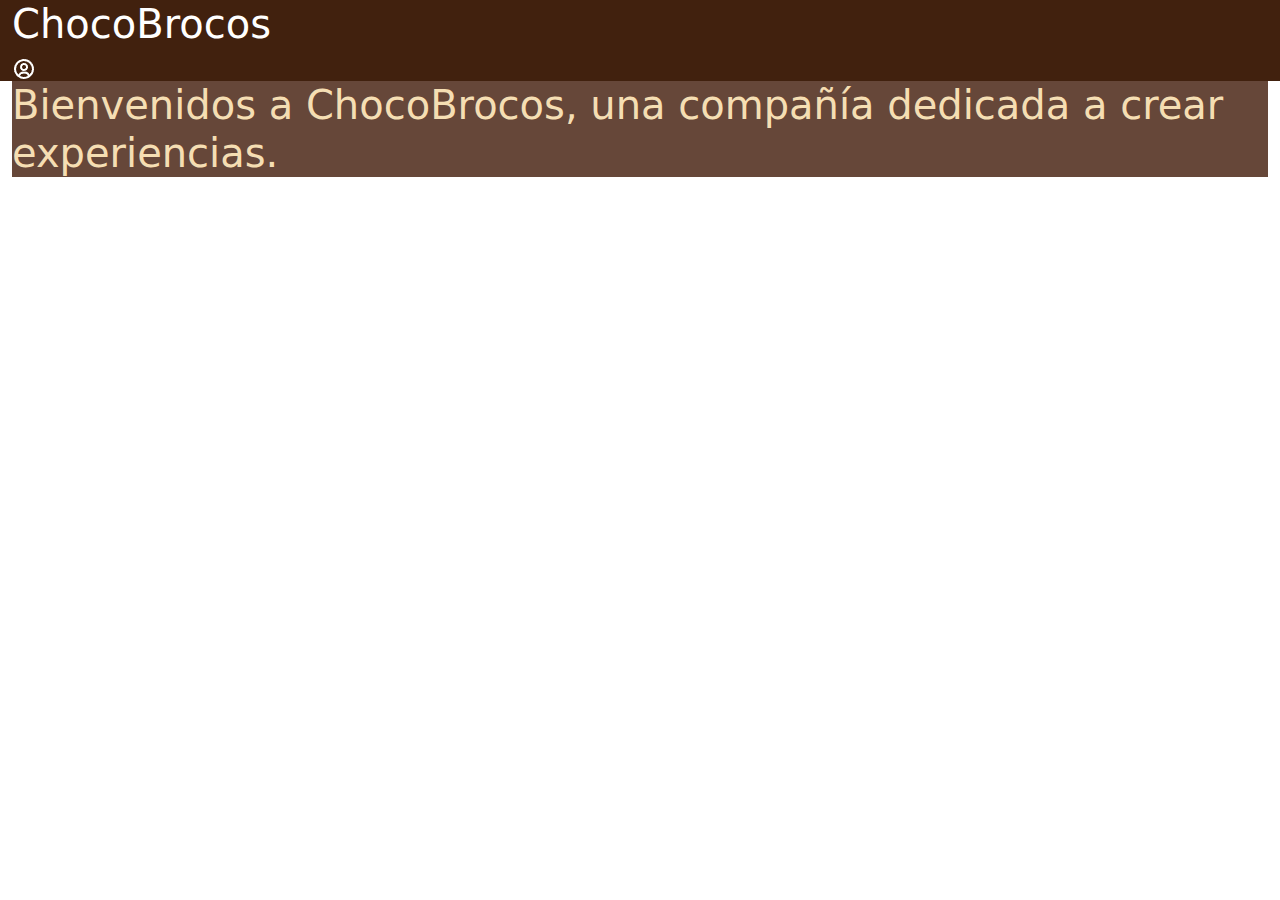
==== index.html @ 79ef39d7 "feature: se añadió el archivo index.html con los requerimientos solicitados" ====
<!DOCTYPE html>
<html lang="en">
<head>
    <meta charset="UTF-8">
    <meta name="viewport" content="width=device-width, initial-scale=1.0">
    <title>ChocoBrocos WEB</title>
    <link href="https://cdn.jsdelivr.net/npm/bootstrap@5.3.3/dist/css/bootstrap.min.css" rel="stylesheet" integrity="sha384-QWTKZyjpPEjISv5WaRU9OFeRpok6YctnYmDr5pNlyT2bRjXh0JMhjY6hW+ALEwIH" crossorigin="anonymous">
    <link href='https://unpkg.com/boxicons@2.1.4/css/boxicons.min.css' rel='stylesheet'>
</head>
    <body>
        <main class="container-fluid" style="display: contents;">
            <section class=" main container-fluid" style="background-color: rgb(65, 33, 14);">
                <nav class="menu">
                    <div class="nav_logo" style="color: white;">
                        <h1>ChocoBrocos</h1>
                    </div>
                    <div class="user">
                        <img src="[data-uri]"/>
                    </div>
                </nav>
            </section>
            <section class="container-fluid">
                <div class="home_container" style="background-color: rgb(102, 71, 57);">
                    <div class="welcome_text-align" style="color: wheat;">
                        <h1>Bienvenidos a ChocoBrocos, una compañía dedicada a crear experiencias.</h1>
                    </div>
                </div>
            </section>
        </main>
    </body>
</html>
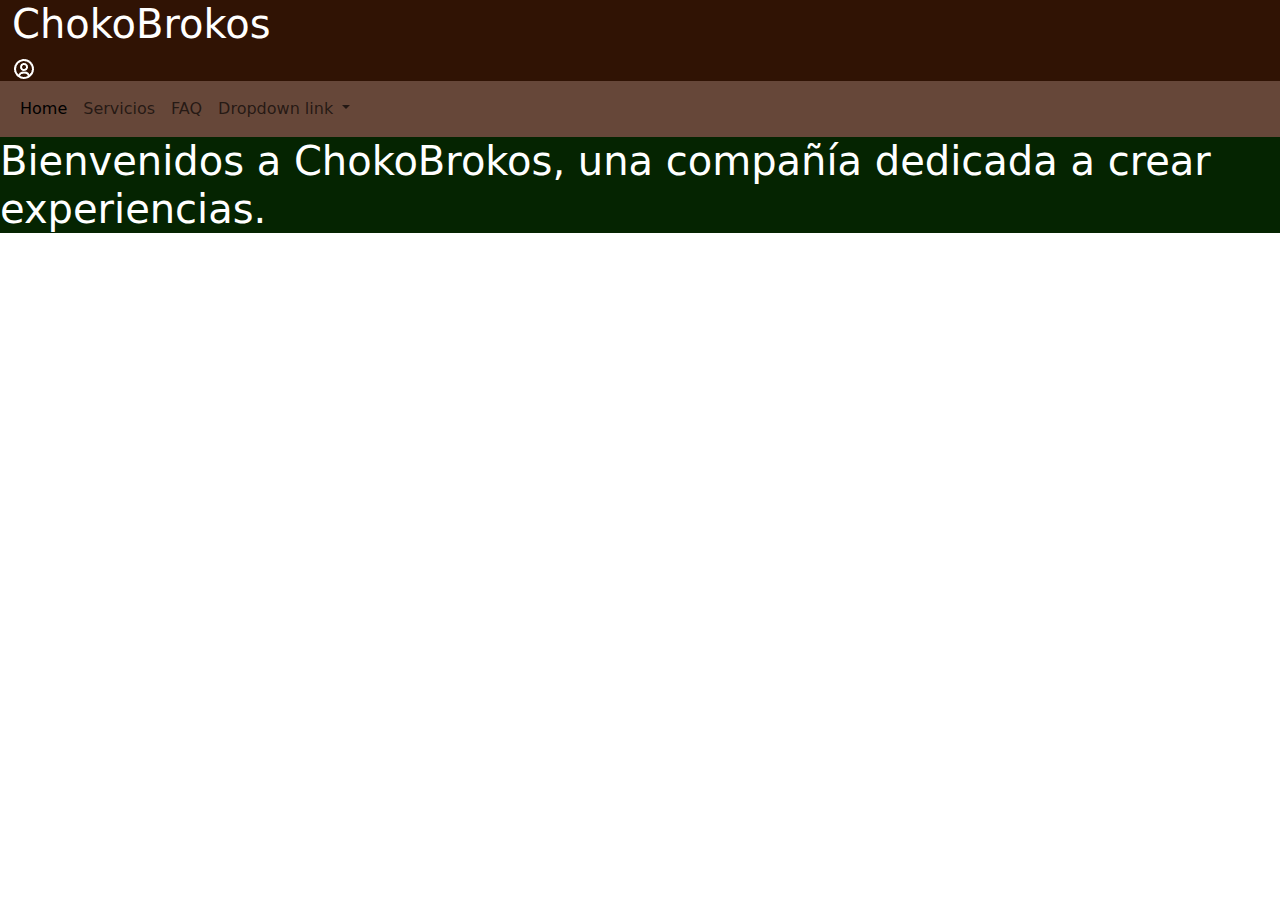
==== commit d18f514b: "feature: Se creo el texto de bienvenida al usuario" ====
--- a/index.html
+++ b/index.html
@@ -9,23 +9,55 @@
 </head>
     <body>
         <main class="container-fluid" style="display: contents;">
-            <section class=" main container-fluid" style="background-color: rgb(65, 33, 14);">
-                <nav class="menu">
+            <nav class="main container-fluid" style="background-color: rgb(48, 19, 4);">
+                <div class="header">
                     <div class="nav_logo" style="color: white;">
-                        <h1>ChocoBrocos</h1>
+                        <h1>ChokoBrokos</h1>
                     </div>
                     <div class="user">
                         <img src="[data-uri]"/>
                     </div>
-                </nav>
-            </section>
-            <section class="container-fluid">
-                <div class="home_container" style="background-color: rgb(102, 71, 57);">
-                    <div class="welcome_text-align" style="color: wheat;">
-                        <h1>Bienvenidos a ChocoBrocos, una compañía dedicada a crear experiencias.</h1>
+                </div>
+            </nav>
+            <nav class="navbar navbar-expand-lg" style="background-color: rgb(102, 71, 57);">
+                <div class="container-fluid">
+                  <button class="navbar-toggler" type="button" data-bs-toggle="collapse" data-bs-target="#navbarNavDropdown" aria-controls="navbarNavDropdown" aria-expanded="false" aria-label="Toggle navigation">
+                    <span class="navbar-toggler-icon"></span>
+                  </button>
+                  <div class="collapse navbar-collapse" id="navbarNavDropdown">
+                    <ul class="navbar-nav">
+                      <li class="nav-item">
+                        <a class="nav-link active" aria-current="page" href="index.html">Home</a>
+                      </li>
+                      <li class="nav-item">
+                        <a class="nav-link" href="servicios.html">Servicios</a>
+                      </li>
+                      <li class="nav-item">
+                        <a class="nav-link" href="faq.html">FAQ</a>
+                      </li>
+                      <li class="nav-item dropdown">
+                        <a class="nav-link dropdown-toggle" href="#" id="navbarDropdownMenuLink" role="button" data-bs-toggle="dropdown" aria-expanded="false">
+                          Dropdown link
+                        </a>
+                        <ul class="dropdown-menu" aria-labelledby="navbarDropdownMenuLink">
+                          <li><a class="dropdown-item" href="#">Action</a></li>
+                          <li><a class="dropdown-item" href="#">Another action</a></li>
+                          <li><a class="dropdown-item" href="#">Something else here</a></li>
+                        </ul>
+                      </li>
+                    </ul>
+                  </div>
+                </div>
+              </nav>
+            <section class="second_container-fluid">
+                <div class="home_container" style="background-color: rgb(5, 36, 1);">
+                    <div class="welcome_text-align" style="color: rgb(255, 255, 255);">
+                        <h1>Bienvenidos a ChokoBrokos, una compañía dedicada a crear experiencias.</h1>
                     </div>
                 </div>
             </section>
         </main>
+        <script src="https://cdn.jsdelivr.net/npm/@popperjs/core@2.11.8/dist/umd/popper.min.js" integrity="sha384-I7E8VVD/ismYTF4hNIPjVp/Zjvgyol6VFvRkX/vR+Vc4jQkC+hVqc2pM8ODewa9r" crossorigin="anonymous"></script>
+        <script src="https://cdn.jsdelivr.net/npm/bootstrap@5.3.3/dist/js/bootstrap.min.js" integrity="sha384-0pUGZvbkm6XF6gxjEnlmuGrJXVbNuzT9qBBavbLwCsOGabYfZo0T0to5eqruptLy" crossorigin="anonymous"></script>
     </body>
 </html>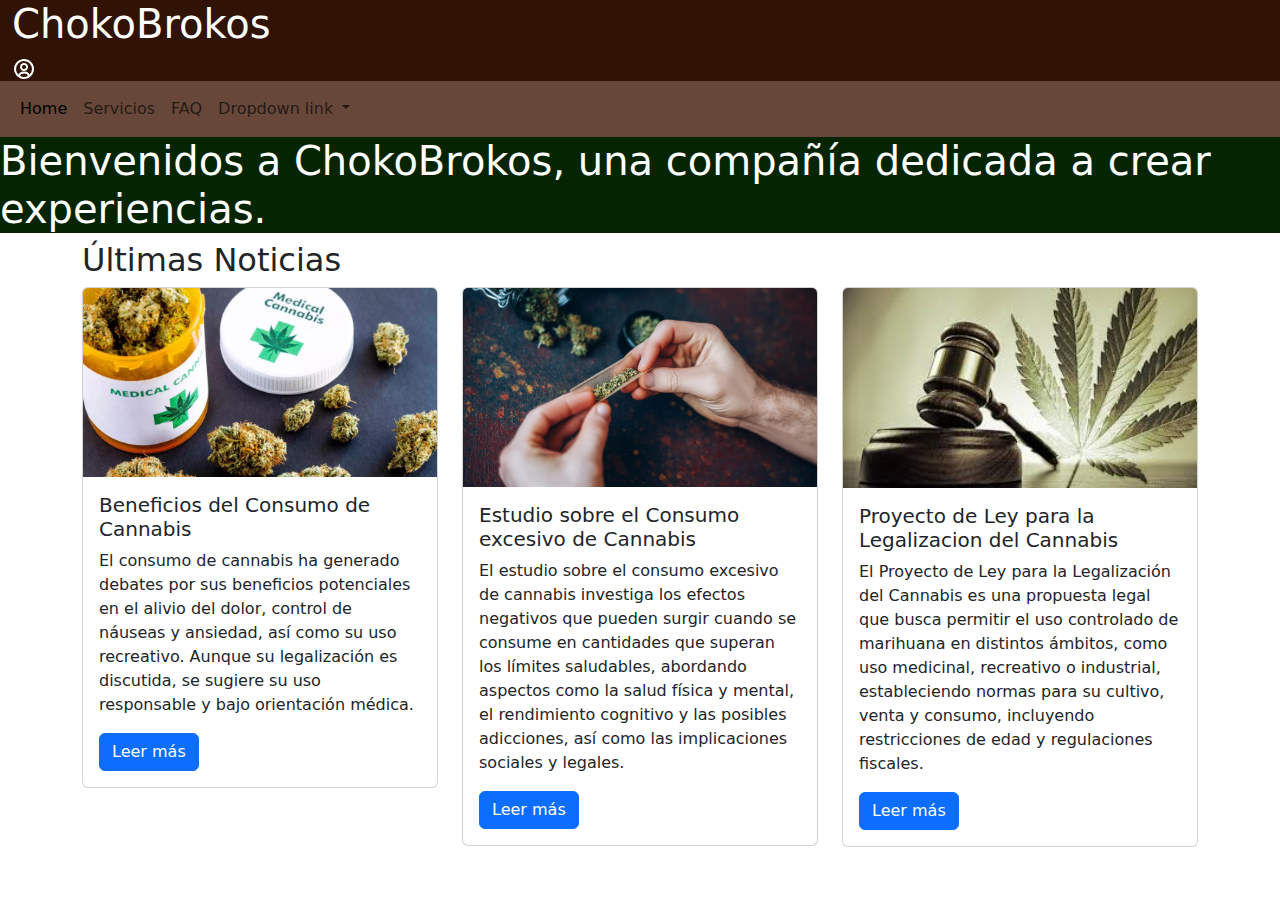
==== commit 5fe1a777: "feat: se agregaron las funcionalidades 21, 22, 24 y 25" ====
--- a/index.html
+++ b/index.html
@@ -56,6 +56,43 @@
                     </div>
                 </div>
             </section>
+            <section class="latest-news">
+              <div class="container">
+                  <h2>Últimas Noticias</h2>
+                  <div class="row">
+                      <div class="col-md-4">
+                          <div class="card">
+                              <img src="./resources/cannabis-medicinal-tecsalud.jpg.jpeg" class="card-img-top" alt="...">
+                              <div class="card-body">
+                                  <h5 class="card-title">Beneficios del Consumo de Cannabis</h5>
+                                  <p class="card-text">El consumo de cannabis ha generado debates por sus beneficios potenciales en el alivio del dolor, control de náuseas y ansiedad, así como su uso recreativo. Aunque su legalización es discutida, se sugiere su uso responsable y bajo orientación médica.</p>
+                                  <a href="#" class="btn btn-primary">Leer más</a>
+                              </div>
+                          </div>
+                      </div>
+                      <div class="col-md-4">
+                          <div class="card">
+                              <img src="./resources/GettyImages-1336476566.webp" class="card-img-top" alt="...">
+                              <div class="card-body">
+                                  <h5 class="card-title">Estudio sobre el Consumo excesivo de Cannabis</h5>
+                                  <p class="card-text">El estudio sobre el consumo excesivo de cannabis investiga los efectos negativos que pueden surgir cuando se consume en cantidades que superan los límites saludables, abordando aspectos como la salud física y mental, el rendimiento cognitivo y las posibles adicciones, así como las implicaciones sociales y legales.</p>
+                                  <a href="#" class="btn btn-primary">Leer más</a>
+                              </div>
+                          </div>
+                      </div>
+                      <div class="col-md-4">
+                          <div class="card">
+                              <img src="./resources/images.jpeg" class="card-img-top" alt="...">
+                              <div class="card-body">
+                                  <h5 class="card-title">Proyecto de Ley para la Legalizacion del Cannabis</h5>
+                                  <p class="card-text">El Proyecto de Ley para la Legalización del Cannabis es una propuesta legal que busca permitir el uso controlado de marihuana en distintos ámbitos, como uso medicinal, recreativo o industrial, estableciendo normas para su cultivo, venta y consumo, incluyendo restricciones de edad y regulaciones fiscales.</p>
+                                  <a href="#" class="btn btn-primary">Leer más</a>
+                              </div>
+                          </div>
+                      </div>
+                  </div>
+              </div>
+          </section>
         </main>
         <script src="https://cdn.jsdelivr.net/npm/@popperjs/core@2.11.8/dist/umd/popper.min.js" integrity="sha384-I7E8VVD/ismYTF4hNIPjVp/Zjvgyol6VFvRkX/vR+Vc4jQkC+hVqc2pM8ODewa9r" crossorigin="anonymous"></script>
         <script src="https://cdn.jsdelivr.net/npm/bootstrap@5.3.3/dist/js/bootstrap.min.js" integrity="sha384-0pUGZvbkm6XF6gxjEnlmuGrJXVbNuzT9qBBavbLwCsOGabYfZo0T0to5eqruptLy" crossorigin="anonymous"></script>
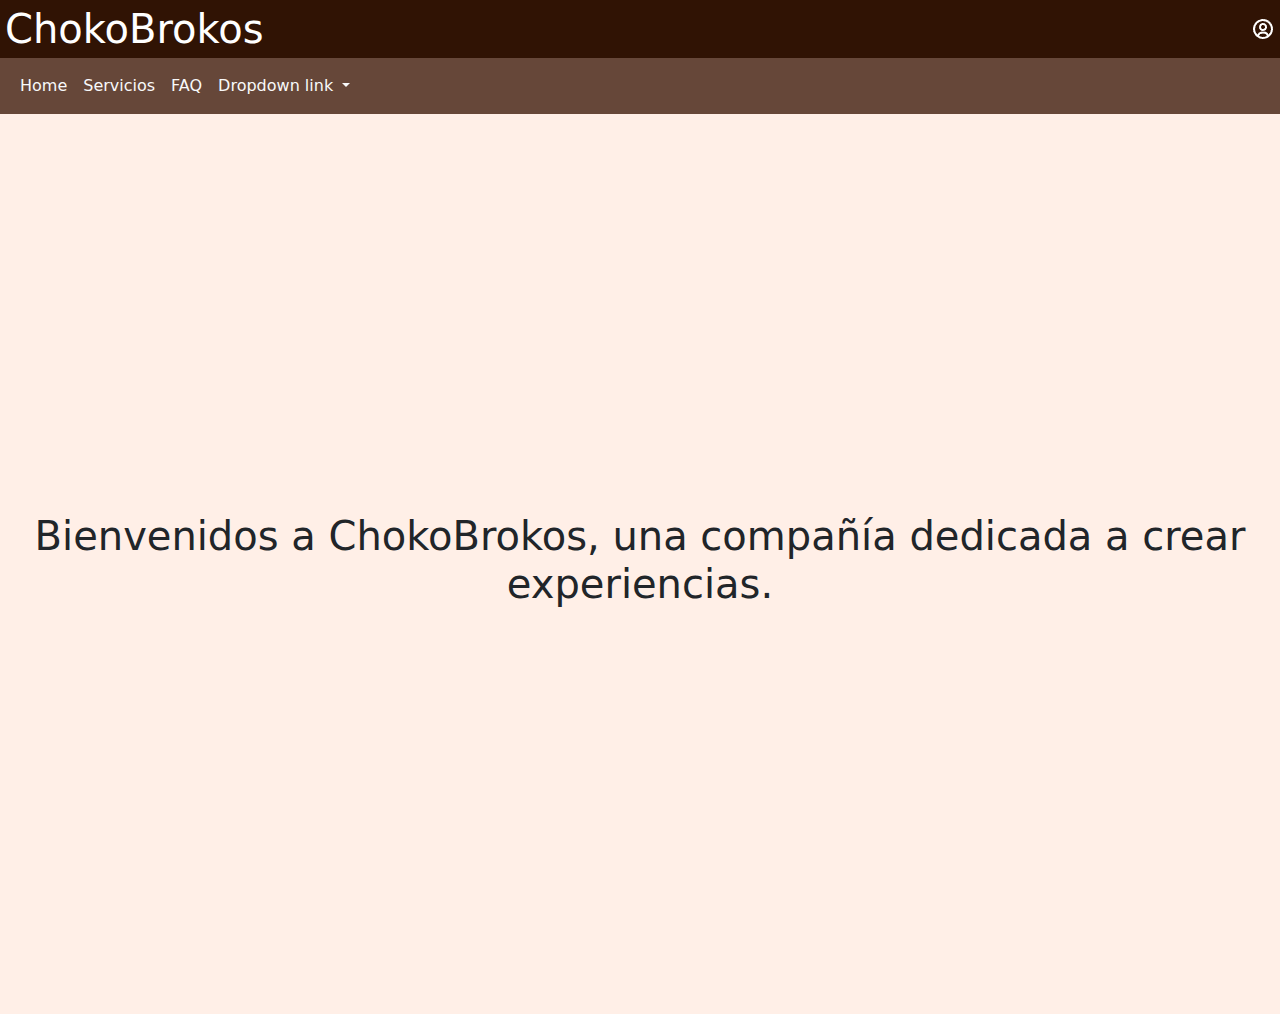
==== commit 1179b799: "feat: se añadio styles.css" ====
--- a/index.html
+++ b/index.html
@@ -4,39 +4,38 @@
     <meta charset="UTF-8">
     <meta name="viewport" content="width=device-width, initial-scale=1.0">
     <title>ChocoBrocos WEB</title>
+    <link rel="stylesheet" href="/css/styles.css">
     <link href="https://cdn.jsdelivr.net/npm/bootstrap@5.3.3/dist/css/bootstrap.min.css" rel="stylesheet" integrity="sha384-QWTKZyjpPEjISv5WaRU9OFeRpok6YctnYmDr5pNlyT2bRjXh0JMhjY6hW+ALEwIH" crossorigin="anonymous">
     <link href='https://unpkg.com/boxicons@2.1.4/css/boxicons.min.css' rel='stylesheet'>
 </head>
     <body>
         <main class="container-fluid" style="display: contents;">
-            <nav class="main container-fluid" style="background-color: rgb(48, 19, 4);">
-                <div class="header">
-                    <div class="nav_logo" style="color: white;">
+            <nav class="container-fluid" id="header">
+                    <div class="nav_logo">
                         <h1>ChokoBrokos</h1>
                     </div>
-                    <div class="user">
+                    <div class="user" href="login.html">
                         <img src="[data-uri]"/>
                     </div>
-                </div>
             </nav>
-            <nav class="navbar navbar-expand-lg" style="background-color: rgb(102, 71, 57);">
+            <nav class="navbar navbar-expand-lg" id="mainmenu">
                 <div class="container-fluid">
                   <button class="navbar-toggler" type="button" data-bs-toggle="collapse" data-bs-target="#navbarNavDropdown" aria-controls="navbarNavDropdown" aria-expanded="false" aria-label="Toggle navigation">
-                    <span class="navbar-toggler-icon"></span>
+                    <span class="navbar-toggler-icon" style="color: white;"></span>
                   </button>
                   <div class="collapse navbar-collapse" id="navbarNavDropdown">
                     <ul class="navbar-nav">
                       <li class="nav-item">
-                        <a class="nav-link active" aria-current="page" href="index.html">Home</a>
+                        <a class="nav-link active text-light" aria-current="page" href="index.html">Home</a>
                       </li>
                       <li class="nav-item">
-                        <a class="nav-link" href="servicios.html">Servicios</a>
+                        <a class="nav-link text-light" href="servicios.html">Servicios</a>
                       </li>
                       <li class="nav-item">
-                        <a class="nav-link" href="faq.html">FAQ</a>
+                        <a class="nav-link text-light" href="faq.html">FAQ</a>
                       </li>
                       <li class="nav-item dropdown">
-                        <a class="nav-link dropdown-toggle" href="#" id="navbarDropdownMenuLink" role="button" data-bs-toggle="dropdown" aria-expanded="false">
+                        <a class="nav-link dropdown-toggle text-light" href="#" id="navbarDropdownMenuLink" role="button" data-bs-toggle="dropdown" aria-expanded="false">
                           Dropdown link
                         </a>
                         <ul class="dropdown-menu" aria-labelledby="navbarDropdownMenuLink">
@@ -49,50 +48,13 @@
                   </div>
                 </div>
               </nav>
-            <section class="second_container-fluid">
-                <div class="home_container" style="background-color: rgb(5, 36, 1);">
-                    <div class="welcome_text-align" style="color: rgb(255, 255, 255);">
+            <section class="second container-fluid" id="mainhome">
+                <div class="home_container">
+                    <div class="text-center">
                         <h1>Bienvenidos a ChokoBrokos, una compañía dedicada a crear experiencias.</h1>
                     </div>
                 </div>
             </section>
-            <section class="latest-news">
-              <div class="container">
-                  <h2>Últimas Noticias</h2>
-                  <div class="row">
-                      <div class="col-md-4">
-                          <div class="card">
-                              <img src="./resources/cannabis-medicinal-tecsalud.jpg.jpeg" class="card-img-top" alt="...">
-                              <div class="card-body">
-                                  <h5 class="card-title">Beneficios del Consumo de Cannabis</h5>
-                                  <p class="card-text">El consumo de cannabis ha generado debates por sus beneficios potenciales en el alivio del dolor, control de náuseas y ansiedad, así como su uso recreativo. Aunque su legalización es discutida, se sugiere su uso responsable y bajo orientación médica.</p>
-                                  <a href="#" class="btn btn-primary">Leer más</a>
-                              </div>
-                          </div>
-                      </div>
-                      <div class="col-md-4">
-                          <div class="card">
-                              <img src="./resources/GettyImages-1336476566.webp" class="card-img-top" alt="...">
-                              <div class="card-body">
-                                  <h5 class="card-title">Estudio sobre el Consumo excesivo de Cannabis</h5>
-                                  <p class="card-text">El estudio sobre el consumo excesivo de cannabis investiga los efectos negativos que pueden surgir cuando se consume en cantidades que superan los límites saludables, abordando aspectos como la salud física y mental, el rendimiento cognitivo y las posibles adicciones, así como las implicaciones sociales y legales.</p>
-                                  <a href="#" class="btn btn-primary">Leer más</a>
-                              </div>
-                          </div>
-                      </div>
-                      <div class="col-md-4">
-                          <div class="card">
-                              <img src="./resources/images.jpeg" class="card-img-top" alt="...">
-                              <div class="card-body">
-                                  <h5 class="card-title">Proyecto de Ley para la Legalizacion del Cannabis</h5>
-                                  <p class="card-text">El Proyecto de Ley para la Legalización del Cannabis es una propuesta legal que busca permitir el uso controlado de marihuana en distintos ámbitos, como uso medicinal, recreativo o industrial, estableciendo normas para su cultivo, venta y consumo, incluyendo restricciones de edad y regulaciones fiscales.</p>
-                                  <a href="#" class="btn btn-primary">Leer más</a>
-                              </div>
-                          </div>
-                      </div>
-                  </div>
-              </div>
-          </section>
         </main>
         <script src="https://cdn.jsdelivr.net/npm/@popperjs/core@2.11.8/dist/umd/popper.min.js" integrity="sha384-I7E8VVD/ismYTF4hNIPjVp/Zjvgyol6VFvRkX/vR+Vc4jQkC+hVqc2pM8ODewa9r" crossorigin="anonymous"></script>
         <script src="https://cdn.jsdelivr.net/npm/bootstrap@5.3.3/dist/js/bootstrap.min.js" integrity="sha384-0pUGZvbkm6XF6gxjEnlmuGrJXVbNuzT9qBBavbLwCsOGabYfZo0T0to5eqruptLy" crossorigin="anonymous"></script>
--- a/css/styles.css
+++ b/css/styles.css
@@ -0,0 +1,38 @@
+:root{
+    --var-header: rgb(48, 19, 4);
+    --var-menu: rgb(102, 71, 57);
+    --var-main: rgb(255, 239, 231);
+}
+
+html{
+    min-height: 960px
+}
+
+#header{
+    display: flex;
+    padding: 5px;
+    background-color: var(--var-header);
+    color: white;
+    align-items: center;
+    justify-content: space-between;
+}
+
+#header h1{
+    margin: 0%;
+}
+
+#mainmenu{
+    background-color: var(--var-menu);
+    color: white;
+}
+
+#mainhome{
+    display: flex;
+    min-height: 900px;
+    width: auto;
+    padding: 10px;
+    margin: 0%;
+    background-color: var(--var-main);
+    justify-content: center;
+    align-items: center;
+}
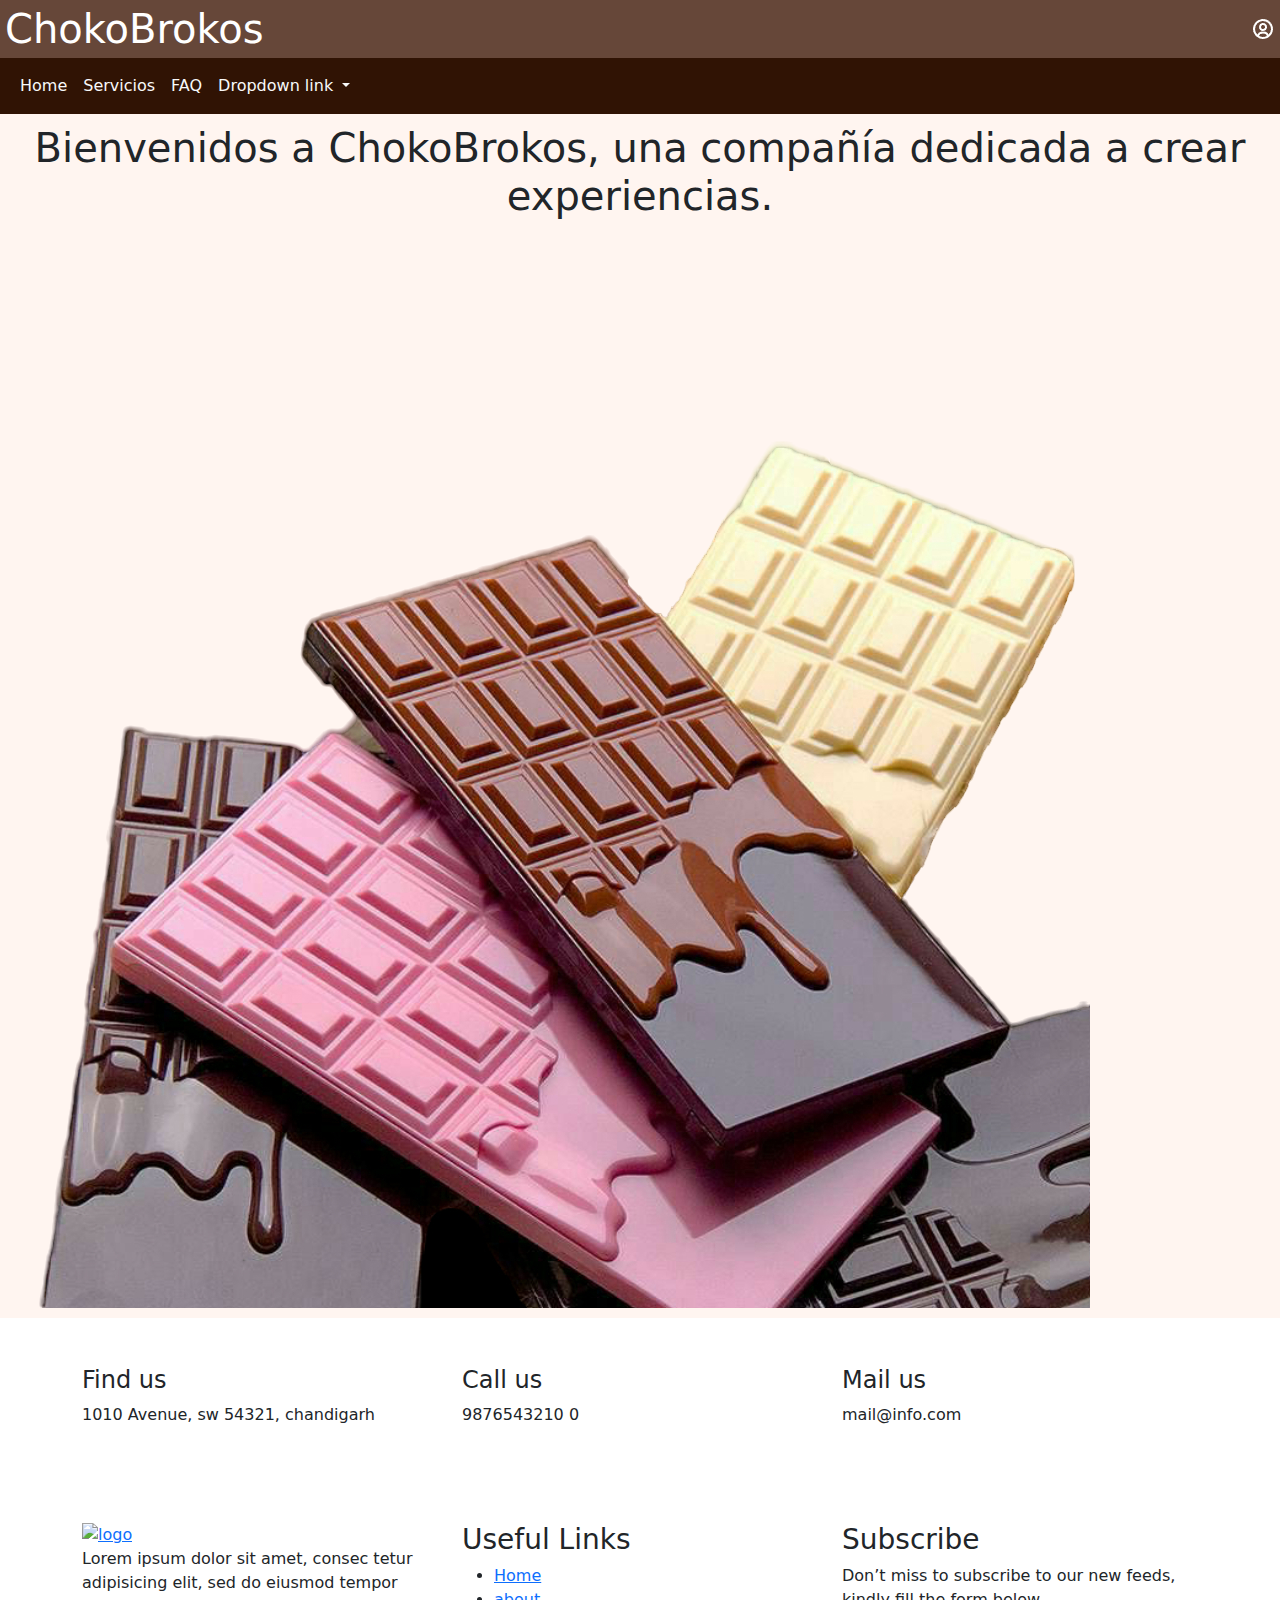
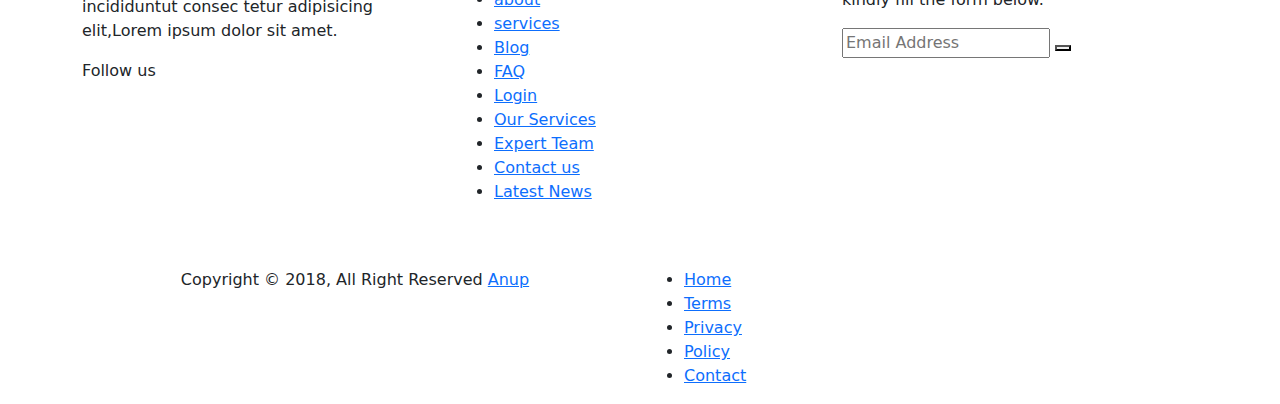
==== commit 5dfc20ce: "hotfix main index" ====
--- a/index.html
+++ b/index.html
@@ -14,14 +14,16 @@
                     <div class="nav_logo">
                         <h1>ChokoBrokos</h1>
                     </div>
-                    <div class="user" href="login.html">
-                        <img src="[data-uri]"/>
+                    <div class="user">
+                      <a href="login.html">
+                          <img src="[data-uri]"/>
+                      </a>
                     </div>
             </nav>
             <nav class="navbar navbar-expand-lg" id="mainmenu">
                 <div class="container-fluid">
                   <button class="navbar-toggler" type="button" data-bs-toggle="collapse" data-bs-target="#navbarNavDropdown" aria-controls="navbarNavDropdown" aria-expanded="false" aria-label="Toggle navigation">
-                    <span class="navbar-toggler-icon" style="color: white;"></span>
+                    <span class="navbar-toggler-icon"></span>
                   </button>
                   <div class="collapse navbar-collapse" id="navbarNavDropdown">
                     <ul class="navbar-nav">
@@ -53,8 +55,124 @@
                     <div class="text-center">
                         <h1>Bienvenidos a ChokoBrokos, una compañía dedicada a crear experiencias.</h1>
                     </div>
+                    <div class="imagechocolate">
+                      <img src="/chocolate.png" alt="imagenchoco">
+                    </div>
                 </div>
             </section>
+            <footer class="footer-section">
+              <div class="container">
+                  <div class="footer-cta pt-5 pb-5">
+                      <div class="row">
+                          <div class="col-xl-4 col-md-4 mb-30">
+                              <div class="single-cta">
+                                  <i class="fas fa-map-marker-alt"></i>
+                                  <div class="cta-text">
+                                      <h4>Find us</h4>
+                                      <span>1010 Avenue, sw 54321, chandigarh</span>
+                                  </div>
+                              </div>
+                          </div>
+                          <div class="col-xl-4 col-md-4 mb-30">
+                              <div class="single-cta">
+                                  <i class="fas fa-phone"></i>
+                                  <div class="cta-text">
+                                      <h4>Call us</h4>
+                                      <span>9876543210 0</span>
+                                  </div>
+                              </div>
+                          </div>
+                          <div class="col-xl-4 col-md-4 mb-30">
+                              <div class="single-cta">
+                                  <i class="far fa-envelope-open"></i>
+                                  <div class="cta-text">
+                                      <h4>Mail us</h4>
+                                      <span>mail@info.com</span>
+                                  </div>
+                              </div>
+                          </div>
+                      </div>
+                  </div>
+                  <div class="footer-content pt-5 pb-5">
+                      <div class="row">
+                          <div class="col-xl-4 col-lg-4 mb-50">
+                              <div class="footer-widget">
+                                  <div class="footer-logo">
+                                      <a href="index.html"><img src="https://i.ibb.co/QDy827D/ak-logo.png" class="img-fluid" alt="logo"></a>
+                                  </div>
+                                  <div class="footer-text">
+                                      <p>Lorem ipsum dolor sit amet, consec tetur adipisicing elit, sed do eiusmod tempor incididuntut consec tetur adipisicing
+                                      elit,Lorem ipsum dolor sit amet.</p>
+                                  </div>
+                                  <div class="footer-social-icon">
+                                      <span>Follow us</span>
+                                      <a href="#"><i class="fab fa-facebook-f facebook-bg"></i></a>
+                                      <a href="#"><i class="fab fa-twitter twitter-bg"></i></a>
+                                      <a href="#"><i class="fab fa-google-plus-g google-bg"></i></a>
+                                  </div>
+                              </div>
+                          </div>
+                          <div class="col-xl-4 col-lg-4 col-md-6 mb-30">
+                              <div class="footer-widget">
+                                  <div class="footer-widget-heading">
+                                      <h3>Useful Links</h3>
+                                  </div>
+                                  <ul>
+                                      <li><a href="index.html">Home</a></li>
+                                      <li><a href="acerca.html">about</a></li>
+                                      <li><a href="servicios.html">services</a></li>
+                                      <li><a href="blog.html">Blog</a></li>
+                                      <li><a href="faq.html">FAQ</a></li>
+                                      <li><a href="login.html">Login</a></li>
+                                      <li><a href="#">Our Services</a></li>
+                                      <li><a href="#">Expert Team</a></li>
+                                      <li><a href="#">Contact us</a></li>
+                                      <li><a href="#">Latest News</a></li>
+                                  </ul>
+                              </div>
+                          </div>
+                          <div class="col-xl-4 col-lg-4 col-md-6 mb-50">
+                              <div class="footer-widget">
+                                  <div class="footer-widget-heading">
+                                      <h3>Subscribe</h3>
+                                  </div>
+                                  <div class="footer-text mb-25">
+                                      <p>Don’t miss to subscribe to our new feeds, kindly fill the form below.</p>
+                                  </div>
+                                  <div class="subscribe-form">
+                                      <form action="#">
+                                          <input type="text" placeholder="Email Address">
+                                          <button><i class="fab fa-telegram-plane"></i></button>
+                                      </form>
+                                  </div>
+                              </div>
+                          </div>
+                      </div>
+                  </div>
+              </div>
+              <div class="copyright-area">
+                  <div class="container">
+                      <div class="row">
+                          <div class="col-xl-6 col-lg-6 text-center text-lg-left">
+                              <div class="copyright-text">
+                                  <p>Copyright &copy; 2018, All Right Reserved <a href="https://codepen.io/anupkumar92/">Anup</a></p>
+                              </div>
+                          </div>
+                          <div class="col-xl-6 col-lg-6 d-none d-lg-block text-right">
+                              <div class="footer-menu">
+                                  <ul>
+                                      <li><a href="#">Home</a></li>
+                                      <li><a href="#">Terms</a></li>
+                                      <li><a href="#">Privacy</a></li>
+                                      <li><a href="#">Policy</a></li>
+                                      <li><a href="#">Contact</a></li>
+                                  </ul>
+                              </div>
+                          </div>
+                      </div>
+                  </div>
+              </div>
+          </footer>
         </main>
         <script src="https://cdn.jsdelivr.net/npm/@popperjs/core@2.11.8/dist/umd/popper.min.js" integrity="sha384-I7E8VVD/ismYTF4hNIPjVp/Zjvgyol6VFvRkX/vR+Vc4jQkC+hVqc2pM8ODewa9r" crossorigin="anonymous"></script>
         <script src="https://cdn.jsdelivr.net/npm/bootstrap@5.3.3/dist/js/bootstrap.min.js" integrity="sha384-0pUGZvbkm6XF6gxjEnlmuGrJXVbNuzT9qBBavbLwCsOGabYfZo0T0to5eqruptLy" crossorigin="anonymous"></script>
--- a/css/styles.css
+++ b/css/styles.css
@@ -1,7 +1,7 @@
 :root{
     --var-header: rgb(48, 19, 4);
     --var-menu: rgb(102, 71, 57);
-    --var-main: rgb(255, 239, 231);
+    --var-main: rgb(255, 245, 240);
 }
 
 html{
@@ -11,7 +11,7 @@
 #header{
     display: flex;
     padding: 5px;
-    background-color: var(--var-header);
+    background-color: var(--var-menu);
     color: white;
     align-items: center;
     justify-content: space-between;
@@ -22,7 +22,7 @@
 }
 
 #mainmenu{
-    background-color: var(--var-menu);
+    background-color: var(--var-header);
     color: white;
 }
 
@@ -36,3 +36,7 @@
     justify-content: center;
     align-items: center;
 }
+
+#imagechocoate img{
+    height: 0vw;
+}